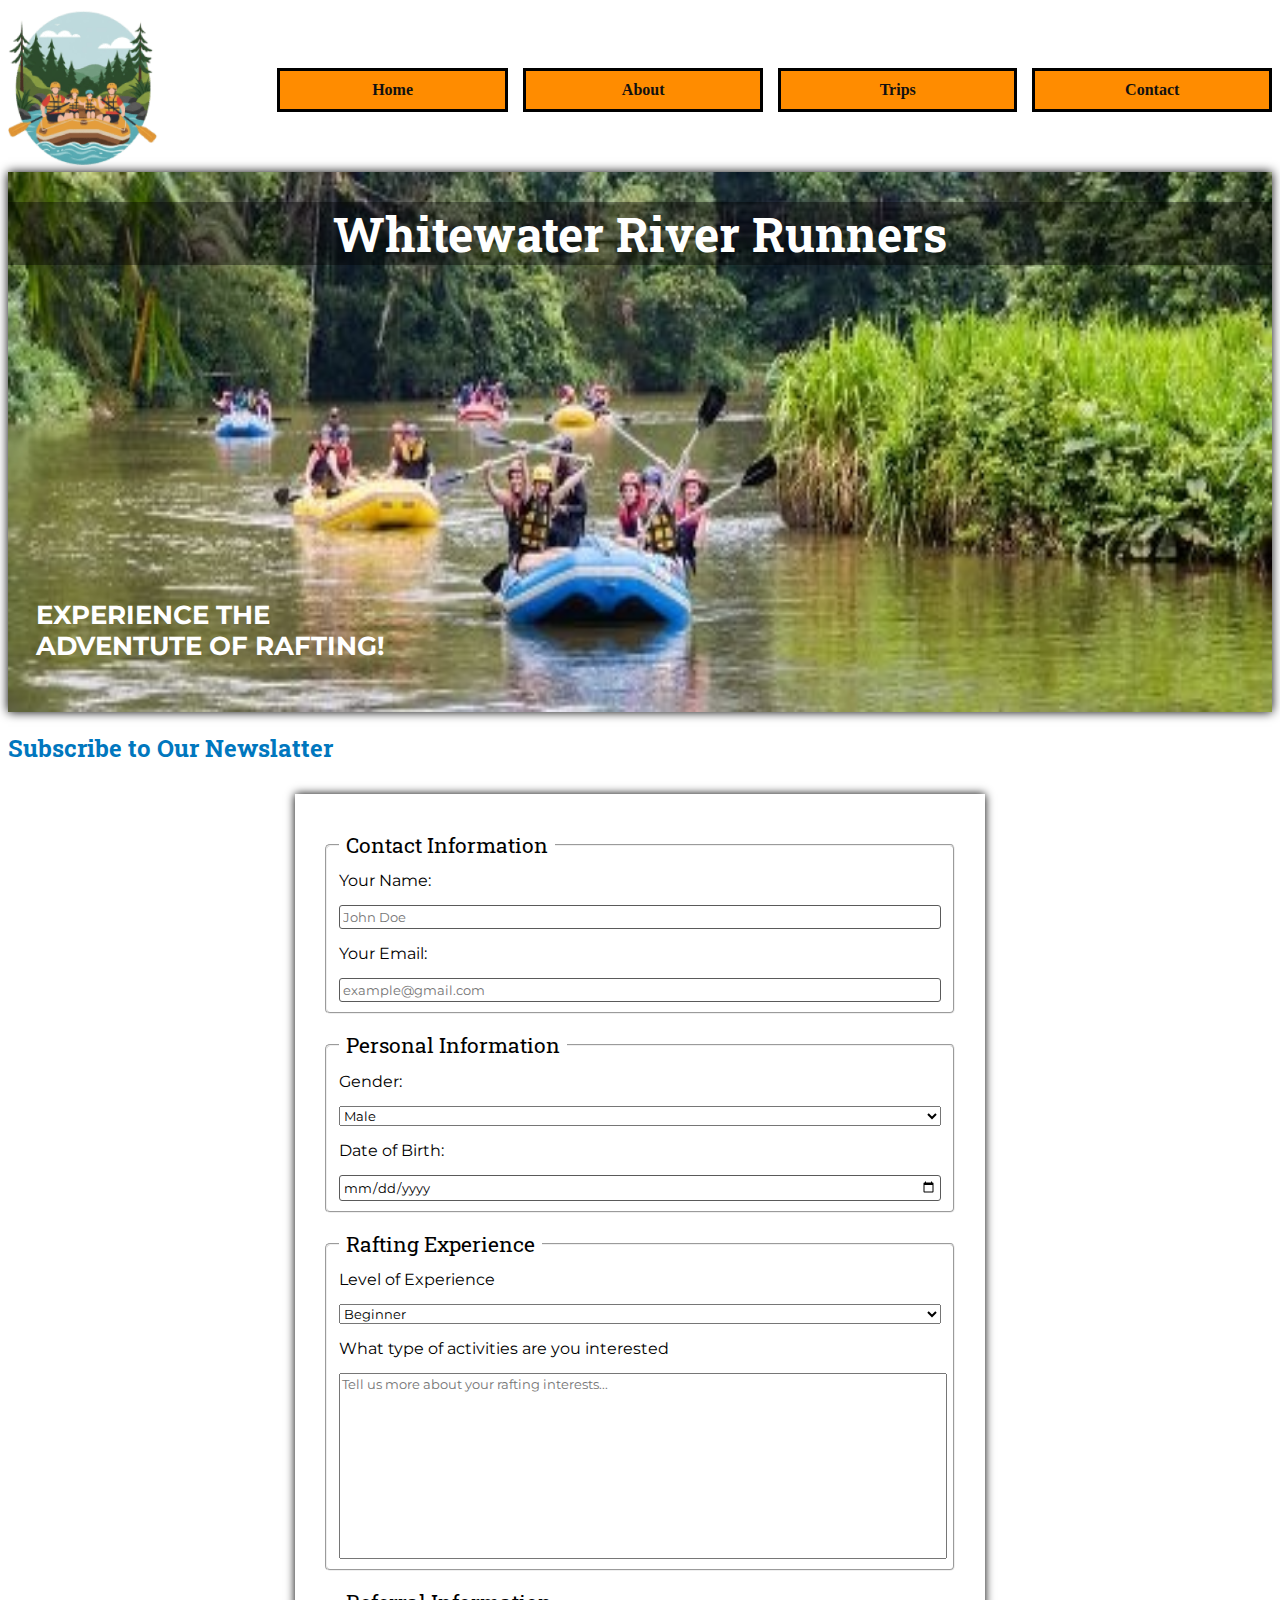
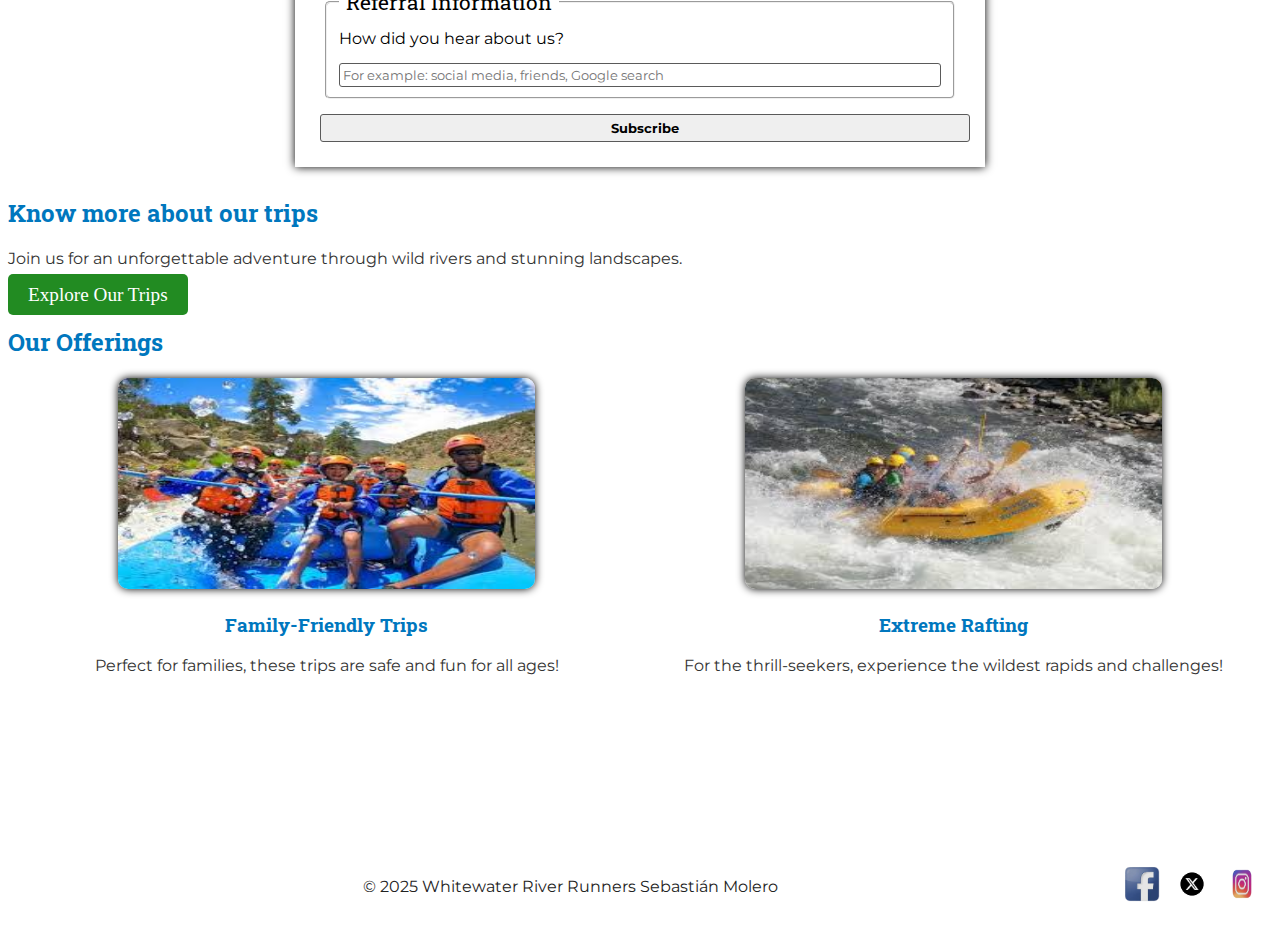
==== wwr/index.html @ 5a767d72 "week 6 updates" ====
<!DOCTYPE html>
<html lang="en">
<head>
    <meta charset="UTF-8">
    <meta name="viewport" content="width=device-width, initial-scale=1.0">
    <title>Whitewater River Runners | Home</title>
    <meta name="description" content="Whitewater River Runners 'Home Page'. WDD 130">
    <meta name="author" content="Sebastián Molero">
    <link rel="preconnect" href="https://fonts.googleapis.com">
<link rel="preconnect" href="https://fonts.gstatic.com" crossorigin>
<link href="https://fonts.googleapis.com/css2?family=Montserrat:ital,wght@0,100..900;1,100..900&family=Roboto+Slab:wght@100..900&display=swap" rel="stylesheet">
    <link rel="stylesheet" href="styles/rafting.css">
</head>
<body>
    <header class="grid_container">
        <div>
            <img class="gridlogo" src="images/Rafting-Logo.png" alt="Logo" width="150">
        </div>
            <nav>
                <a class="grid_item1" href="index.html">Home</a>
                <a class="grid_item2" href="about.html">About</a>
                <a class="grid_item3" href="trips.html">Trips</a>
                <a class="grid_item4" href="contact.html">Contact</a>
            </nav>
    </header>
    <main>
        <div class="hero">
            <img class="background-image" src="images/hero-image-2.jpg" alt="Hero Image">
            <h1>Whitewater River Runners</h1>
            <div class="hero-text">
                <p>EXPERIENCE THE ADVENTUTE OF RAFTING!</p>
            </div>
        </div>
        <section>
            <h2>Subscribe to Our Newslatter</h2>
            <form>
                <fieldset>
                    <legend>Contact Information</legend>
                    <label for="name">Your Name:</label>
                    <input type="text" id="name" name="name" placeholder="John Doe" required>
                    <label for="email">Your Email:</label>
                    <input type="email" id="email" name="email" placeholder="example@gmail.com" required>
                </fieldset>
                <fieldset>
                    <legend>Personal Information</legend>
                    <label for="gender">Gender:</label>
                    <select name="gender" id="gender">
                        <option value="male">Male</option>
                        <option value="female">Female</option>
                        <option value="other">Other</option>
                        <option value="prefer_not_to_say">Prefer not to say</option>
                    </select>
                    <label for="dob">Date of Birth:</label>
                    <input type="date" id="dob" name="dob" required>
                </fieldset>
                <fieldset>
                    <legend>Rafting Experience</legend>
                    <label for="experience">Level of Experience</label>
                    <select name="experience" id="experience">
                        <option value="beginner">Beginner</option>
                        <option value="intermediate">Intermediate</option>
                        <option value="advanced">Advanced</option>
                    </select>
                    <label for="interests">What type of activities are you interested</label>
                    <textarea name="interests" id="interests" placeholder="Tell us more about your rafting interests..."></textarea>
                </fieldset>
                <fieldset>
                    <legend>Referral Information</legend>
                    <label for="referral">How did you hear about us?</label>
                    <input type="text" id="referral" name="referral" placeholder="For example: social media, friends, Google search">
                </fieldset>
                <button type="submit">Subscribe</button>
            </form>
        </section>
        <div class="call-to-action">
            <h2>Know more about our trips</h2>
            <p>Join us for an unforgettable adventure through wild rivers and stunning landscapes.</p>
            <a href="trips.html" class="cta-button">Explore Our Trips</a>
        </div>
        <section class="offerings">
            <h2>Our Offerings</h2>
            <div class="offering">
                <div class="offering-item">
                    <img src="images/family-plan.jpg" alt="Family Plan">
                    <h3>Family-Friendly Trips</h3>
                    <p>Perfect for families, these trips are safe and fun for all ages!</p>
                </div>
                <div class="offering-item">
                    <img src="images/extreme-tafting.jpg" alt="Extreme Rafting">
                    <h3>Extreme Rafting</h3>
                    <p>For the thrill-seekers, experience the wildest rapids and challenges!</p>
        </section>
        <footer>
            <p>&copy; 2025 Whitewater River Runners Sebastián Molero</p>
            <div class="footer-links">
            <a class="footer-linked-images" href="https://facebook.com">
                <img src="images/facebook-logo.png" alt="Facebook" width="40" height="40">
            </a>
            <a class="footer-linked-images"  href="https://twitter.com">
                <img src="images/x-logo.png" alt="Twitter" width="40" height="40">
            </a>
            <a href="https://instagram.com">
                <img src="images/instagram-logo.png" alt="Instagram" width="40" height="40">
            </a>
            </div>
    </footer>
</body>
</html>
---- wwr/styles/rafting.css ----
:root{
    --primary-color: #0077be;
    --secondary-color: #228b22;
    --accent1-color: #ff8c00;
    --accent2-color: #ffffff;
}

h1, h2, h3, h4, h5, h6{
    font-family: 'Roboto Slab', serif;
    color: var(--primary-color);
    background-color: #ffffff;
}
p{
    font-family: 'Montserrat', sans-serif;
    color: #333;
}
.footer-linked-images{
    text-decoration: none;
}
.hero{
    position: relative;
    justify-content: center;
    display: flex;
    align-items: center;
    box-shadow: 0 0 10px 0;

}
.hero h1{
    position: absolute;
    top: 0%;
    margin: 30px;
    width: 100%;
    font-size: 3rem;
    background-color: rgba(0, 0, 0, 0.4);
    color: #ffffff;
    text-align: center;


}
.hero article{
    position: absolute;
    background-color: rgba(0, 0, 0, 0.6);
    top: 35%;
    padding: 10px;
    margin: 20px auto;
    color: #ffffff;
    max-width: 85%;
    border-radius: 10px;
}
.hero-text {
    position: absolute;
    top: 85%;
    left: 18%;
    transform: translate(-50%, -50%);
    color: #fff;
    font-size: 1.6rem;
    width: 400px;
    font-weight: 700;
    text-align: left;
}
.hero-text p{
    color: inherit;
}
.background-image{
    display: block;
    width: 100%;
    height: 60vh;
}
.hero article img{
    float: right;
    width: 300px;
    height: 150px;
    padding: 20px;
}
.hero article p{
    padding: 0 0 0 10px;
    text-align: center;
    color: #eee;
}
.adventure-images{
    display: block;
    margin:  20px auto ;
    border: 4px solid var(--accent1-color);
    width: 100%;

}
.grid_container{
    display: grid;
    grid-template-columns:1fr 4fr;
    grid-gap: 20px;
    align-items: center;
}
.grid_logo{
    grid-column: 1/2;
}
.grid_item1{
    grid-column: 2/3;
    width: 100%;
    height: 50%;
    background-color: var(--accent1-color);
    box-sizing: border-box;
    padding: 10px;
}
.grid_item2{
    grid-column: 3/4;

}
.grid_item3{
    grid-column: 4/5;

}
.grid_item4{
    grid-column: 4/6;

}
nav{
    display: flex;
    justify-content: space-evenly;
    align-items: center;
    width: 100%;
    gap: 15px;

}
nav a{
    width: 100%;
    background-color: var(--accent1-color);
    box-sizing: border-box;
    padding: 10px 15px;
    text-decoration: none;
    color: #111;
    border: 3px solid #000;
    text-align: center;
    font-weight: bold;
}

.history-section{
    display: grid;
    grid-template-columns: 1fr 1fr 1fr;
    grid-template-rows: auto 1fr;
    grid-gap: 30px;
    align-items: center;
    padding: 40px 20px;
}
.history-section h2{
    grid-column: 1/4;
    grid-row: 1/2;
    text-align: center;
    font-size: 2rem;
    margin-bottom: 10px;
}
.history-section p:first-of-type {
    grid-column: 1/2;
    grid-row: 2/3;
    text-align: left;
    align-self: center;
    justify-self: center;
    width: 100%;
    margin: 30px;
}
.history-section img {
    grid-column: 2/3;
    grid-row: 2/3;
    width:  100%;
    max-width: 400px;
    height: auto;
    justify-self: center;
    align-self: center;
    border: 4px solid var(--accent1-color);
}
.history-section p{
    color: #222
}
.history-section p:last-of-type {
    grid-column: 3/4;
    grid-row: 2/3;
    text-align: right;
    align-self: center;
    justify-self: center;
    width: 100%;
    margin: 30px;
}
footer {
    display: flex;
    justify-content: space-between;
    align-items: center;
    padding: 10px;
    color: #000;
    text-align: center;
}
footer p {
    flex-grow: 1;
    color: #222
}

.footer-links {
    display: flex;
    gap: 10px;
    justify-content: flex-end;
}
.footer-links a img{
    filter: brightness(90%);
}
figcaption{
    text-align: center;
    font-family: 'Montserrat', sans-serif;
    font-weight: 400;
}
.adventure_awaits_you{
    display: grid;
    grid-template-columns: 1fr 1fr 1fr 1fr 1fr;
    grid-template-rows: auto 1fr;
}
.adventure_awaits_you h2{
    grid-column: 1/6;
    grid-row: 1;
    text-align: center;
}
.adventure_awaits_you figure img{
    border-radius: 10px;
    width: 100%;
    height: auto;
}
.adventure_awaits_you figure{
    grid-row: 2;
    max-width: 200px;
}
.contact-us{
    justify-items: center;
}
.contact-us p{
    font-weight: bold;
}
.map{
    box-shadow: 0 0 12px 0;
}
.instructors{
    display: grid;
    grid-template-columns: 1fr 1fr 1fr;
    grid-template-rows: auto auto;
    gap: 20px;
    justify-content: center;
    width: 100%;
    margin: 30px 0;
}
.instructors h2{
    grid-row: 1;
    grid-column: 1/-1;
    text-align: center;
}
.instructors figure{
    grid-row: 2;
    text-align: center;
}
.instructors img{
    box-shadow: 0 0 8px 0;
}
figcaption{
    font-size: 1.2em;
    margin: 5px auto;
}
.employeeimage{
    width: 250px;
    height: 400px;
    border-radius: 3px;
}
.message h2{
    width: 100%;
    text-align: center;
}
form{
    padding: 20px;
    margin: 30px auto;
    box-shadow: 0 0 9px 0;
    width: 650px;
}
fieldset{
    display: grid;
    gap: 15px;
    margin: 10px;
    border-radius: 5px;
}
legend{
    padding: 7px;
    font-size: 1.3rem;
    font-family: 'Roboto Slab', serif;
}
label, input, button, select, textarea {
    font-family:'Montserrat', Arial, sans-serif;
}

.form-item{
    display: grid;
    grid-template-columns: auto;
    gap: 5px
}
input{
    padding: 3px;
    border: 1px solid rgb(90, 90, 90);
    border-radius: 3px;
}
textarea{
    min-width: 100%;
    height: 180px;
    resize: none;
}
input[type="checkbox"]{
    margin: 0 3px;
}
button{
    margin: 5px;
    width: 100%;
    padding: 5px;
    border: 1px solid rgb(90, 90, 90);
    border-radius: 3px;
    font-weight: bold;
}
.message-title{
    font-family:'Montserrat', Arial, sans-serif;
    color: #000;
    font-weight: 400;
}
label[for^="messagep"]{
    font-size: .9em;
}

.cta-button {
    padding: 10px 20px;
    background-color: var(--secondary-color);
    color: white;
    text-decoration: none;
    border-radius: 5px;
    font-size: 1.2rem;
}
.offering{
    display: grid;
    grid-template-columns: 1fr 1fr;
    grid-template-rows: auto 1fr;
    gap: 30px;
    margin: 20px;
    text-align: center;
}
.offering-item img{
    width: 70%;
    height: 50%;
    border-radius: 10px;
    box-shadow: 0 0 8px 0;
}
.our-trips {
    display: grid;
    grid-template-columns: 1fr 1fr 1fr;
    grid-template-rows: auto 1fr;
    gap: 20px; 
    margin: 20px;
    justify-content: space-around;
}
.our-trips h1{
    grid-column: 1/4;
    grid-row: 1;
}

.trip {
    background-color: #f9f9f9;
    border-radius: 10px;
    overflow: hidden;
    box-shadow: 0 4px 8px rgba(0, 0, 0, 0.1);
    padding: 20px;
    text-align: left;
}

.trip img {
    width: 100%;
    height: 190px;
    border-radius: 6px;
}

.trip h2 {
    font-size: 1.6rem;
    margin-top: 15px;
    background-color: transparent;
    text-align: center;
}

.trip p {
    font-size: 1rem;
    color: #555;
    margin-bottom: 15px;
}

.trip ul {
    list-style: none;
    padding: 0;
}

.trip li {
    font-size: 0.95rem;
    color: #444;
    margin-bottom: 8px;
}
table{
    width: 100%;
    margin: 50px auto;
    padding: 10px 15px;
    text-align: center;
    background-color: #f9f9f9;
    box-shadow: 0 0 8px 0;
}
td, th{
    padding: 8px;
    border-bottom: 1.7px solid #000;
    font-family: 'Montserrat', sans-serif;
    margin: 0 10px;
}
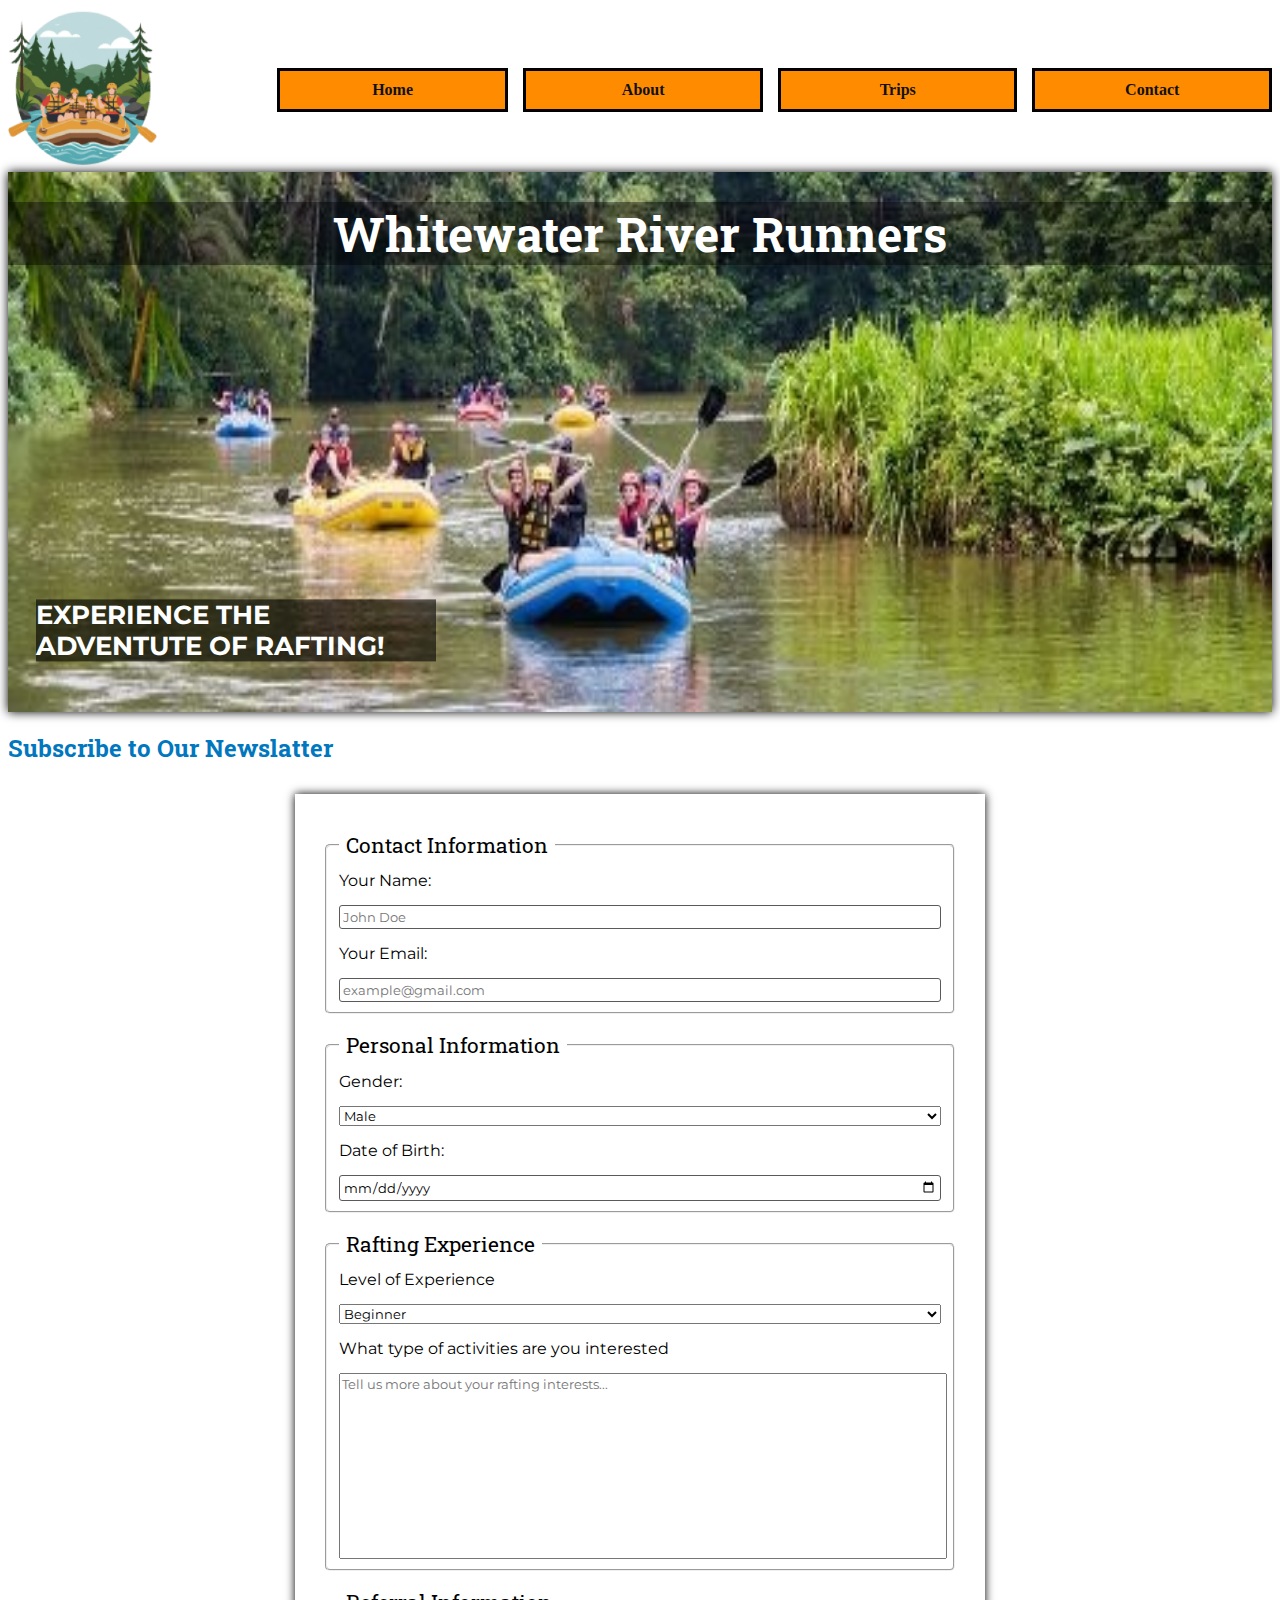
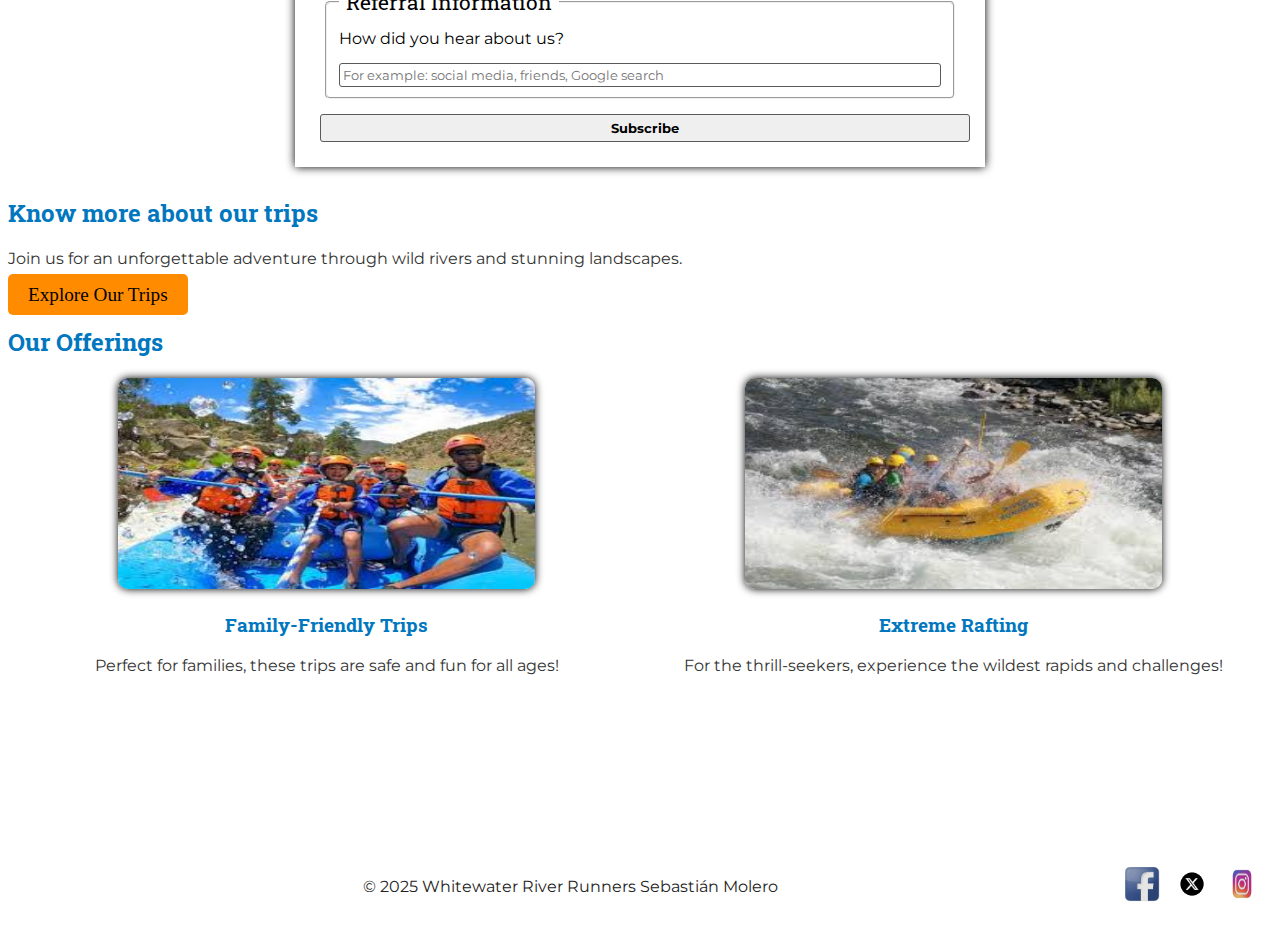
==== commit dc5870ef: "week 6 updates" ====
--- a/wwr/index.html
+++ b/wwr/index.html
@@ -89,10 +89,13 @@
                     <img src="images/extreme-tafting.jpg" alt="Extreme Rafting">
                     <h3>Extreme Rafting</h3>
                     <p>For the thrill-seekers, experience the wildest rapids and challenges!</p>
+                </div>
+            </div>
         </section>
-        <footer>
-            <p>&copy; 2025 Whitewater River Runners Sebastián Molero</p>
-            <div class="footer-links">
+    </main>
+    <footer>
+        <p>&copy; 2025 Whitewater River Runners Sebastián Molero</p>
+        <div class="footer-links">
             <a class="footer-linked-images" href="https://facebook.com">
                 <img src="images/facebook-logo.png" alt="Facebook" width="40" height="40">
             </a>
@@ -102,7 +105,7 @@
             <a href="https://instagram.com">
                 <img src="images/instagram-logo.png" alt="Instagram" width="40" height="40">
             </a>
-            </div>
+        </div>
     </footer>
 </body>
 </html>--- a/wwr/styles/rafting.css
+++ b/wwr/styles/rafting.css
@@ -60,6 +60,7 @@
 }
 .hero-text p{
     color: inherit;
+    background-color: rgba(0, 0, 0, 0.6);
 }
 .background-image{
     display: block;
@@ -325,8 +326,8 @@
 
 .cta-button {
     padding: 10px 20px;
-    background-color: var(--secondary-color);
-    color: white;
+    background-color: var(--accent1-color);
+    color: #000;
     text-decoration: none;
     border-radius: 5px;
     font-size: 1.2rem;
